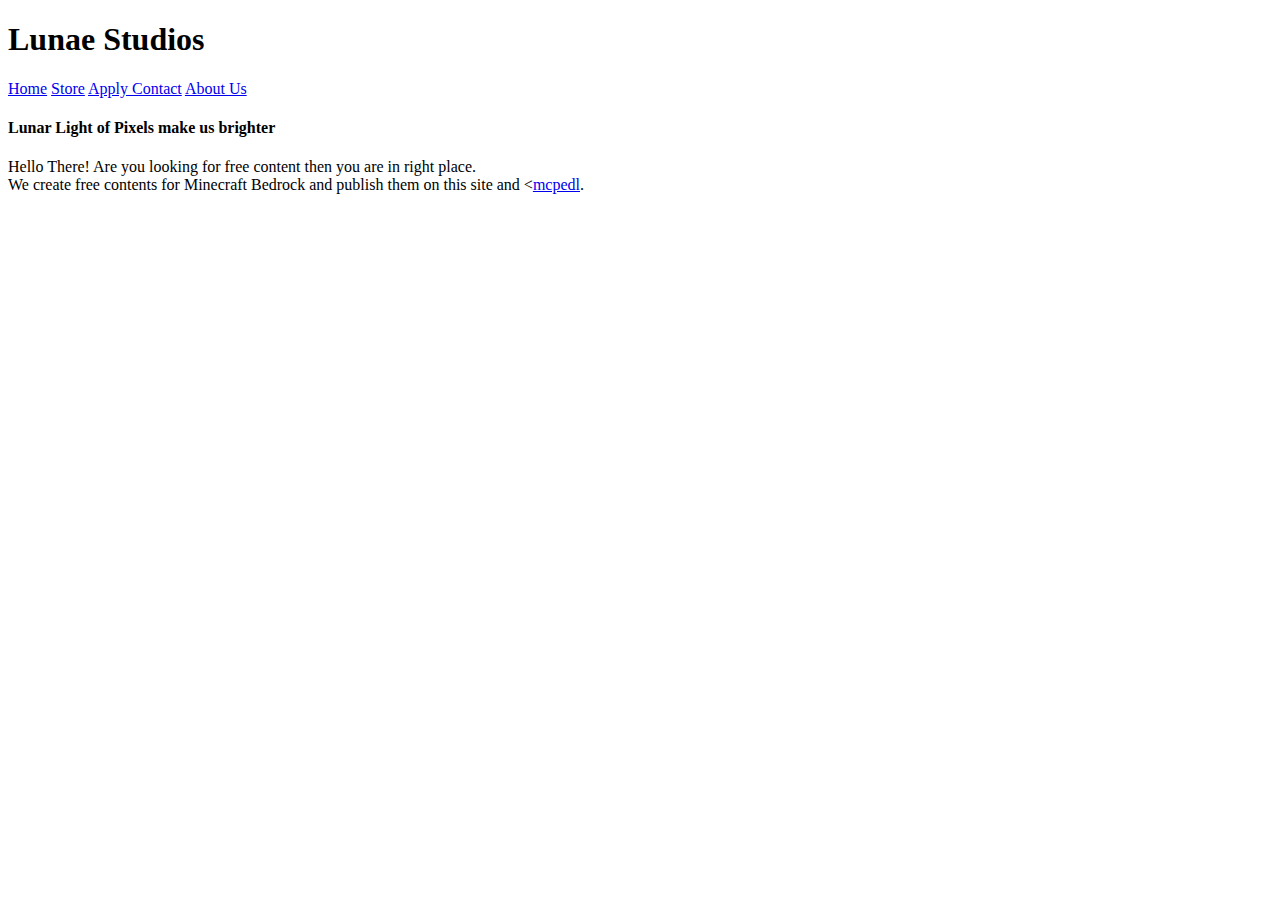
==== index.html @ a6f6e614 "Update index.html" ====
<!DOCTYPE html>
<html lang="en">
<head>
  <meta charset="UTF-8">
  <meta name="viewport" content="width=device-width, initial-scale=1.0">
  <meta http-equiv="X-UA-Compatible" content="ie=edge">
  <title>Home-Lunae Studios</title>
<link rel="icon" type="image/png" href="images/5E4F1B79-2A5D-45B0-8867-361B45532B79 (1).png">
</head>
<body>
<div class="header">
    <h1>Lunae Studios</h1><!-- Add Lunae Studios logo here and in another side it is written Lunae Studios in a cool font-->
    <!-- Make the header color blue and it should be animated when it opens-->
    </div>
    
<div class="nav-bar">
  <a href="./home">Home</a> 
  <a href="#store">Store</a> 
  <a href="./apply.html">Apply
  </a> 
  <a href="#contact">Contact</a>
  <a href="./about.html">About Us</a>
</div>
<div class="introduction">
  <div class="intro-background">
    <!-- Add image/home_background.png here-->
  </div>
  <h4>
    Lunar Light of Pixels make us brighter
  </h4>
  <p>
Hello There! Are you looking for free content then you are in right place.<br>
We create free contents for Minecraft Bedrock and publish them on this site and <<a href="https://mcpedl.com/user/warfare-studios/">mcpedl</a>.</p>
</div>
</body>
</html>
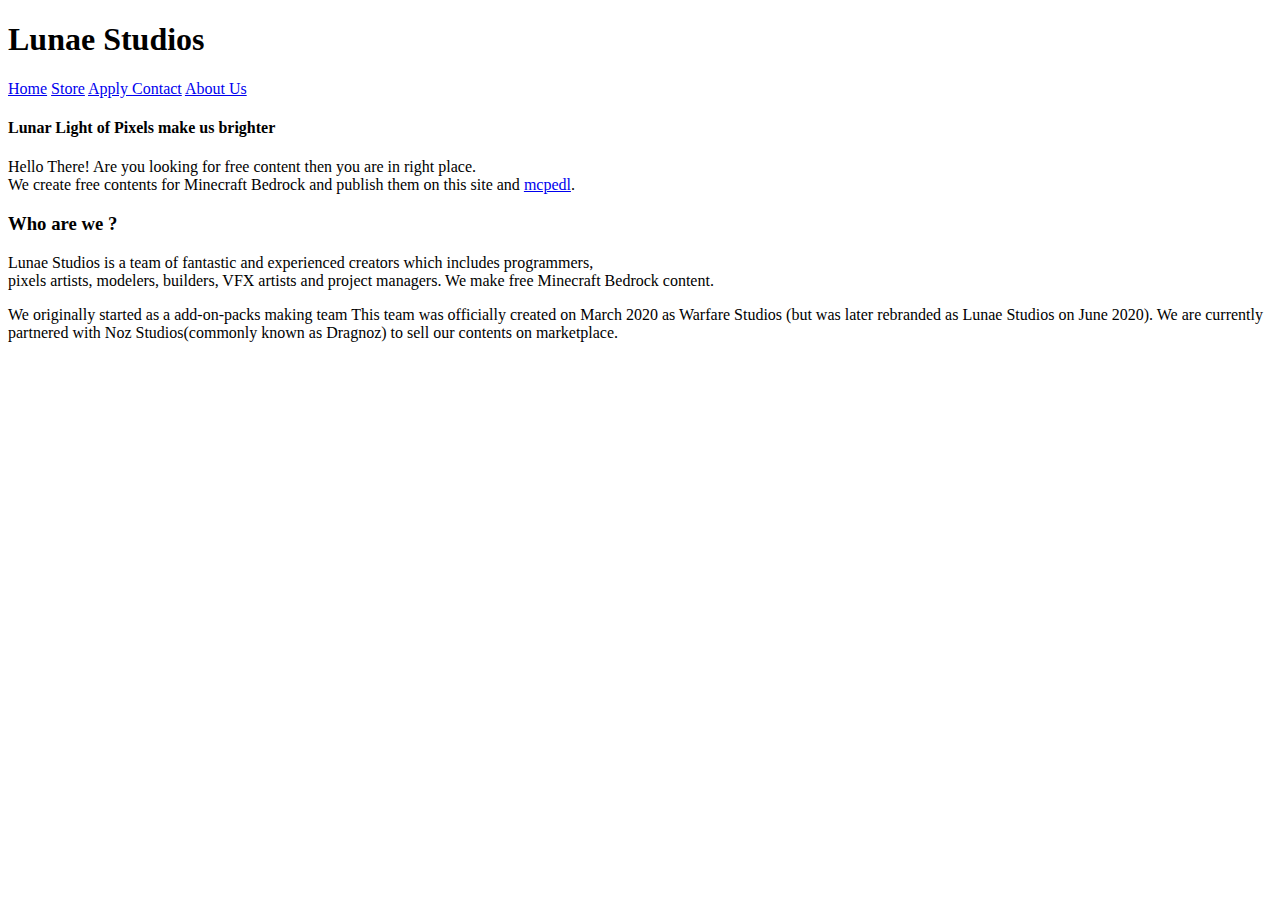
==== commit b42857b1: "add a brief introduction" ====
--- a/index.html
+++ b/index.html
@@ -23,14 +23,23 @@
 </div>
 <div class="introduction">
   <div class="intro-background">
-    <!-- Add image/home_background.png here-->
+    <!-- Add image/home_background here-->
   </div>
   <h4>
     Lunar Light of Pixels make us brighter
   </h4>
   <p>
 Hello There! Are you looking for free content then you are in right place.<br>
-We create free contents for Minecraft Bedrock and publish them on this site and <<a href="https://mcpedl.com/user/warfare-studios/">mcpedl</a>.</p>
+We create free contents for Minecraft Bedrock and publish them on this site and <a href="https://mcpedl.com/user/warfare-studios/">mcpedl</a>.</p>
 </div>
+<section class="about-us">
+  <h3>Who are we ?</h3>
+  <p>Lunae Studios is a team of fantastic and experienced creators which includes programmers,<br> pixels artists, modelers, builders, VFX artists and project managers. We make free Minecraft Bedrock content.<br></p>
+ <p>
+   We originally started as a add-on-packs making team
+   This team was officially created on March 2020 as Warfare Studios (but was later rebranded as Lunae Studios on June 2020).
+   We are currently partnered with Noz Studios(commonly known as Dragnoz) to sell our contents on marketplace.</p>
+  </p>
+</section>
 </body>
-</html>
+</html>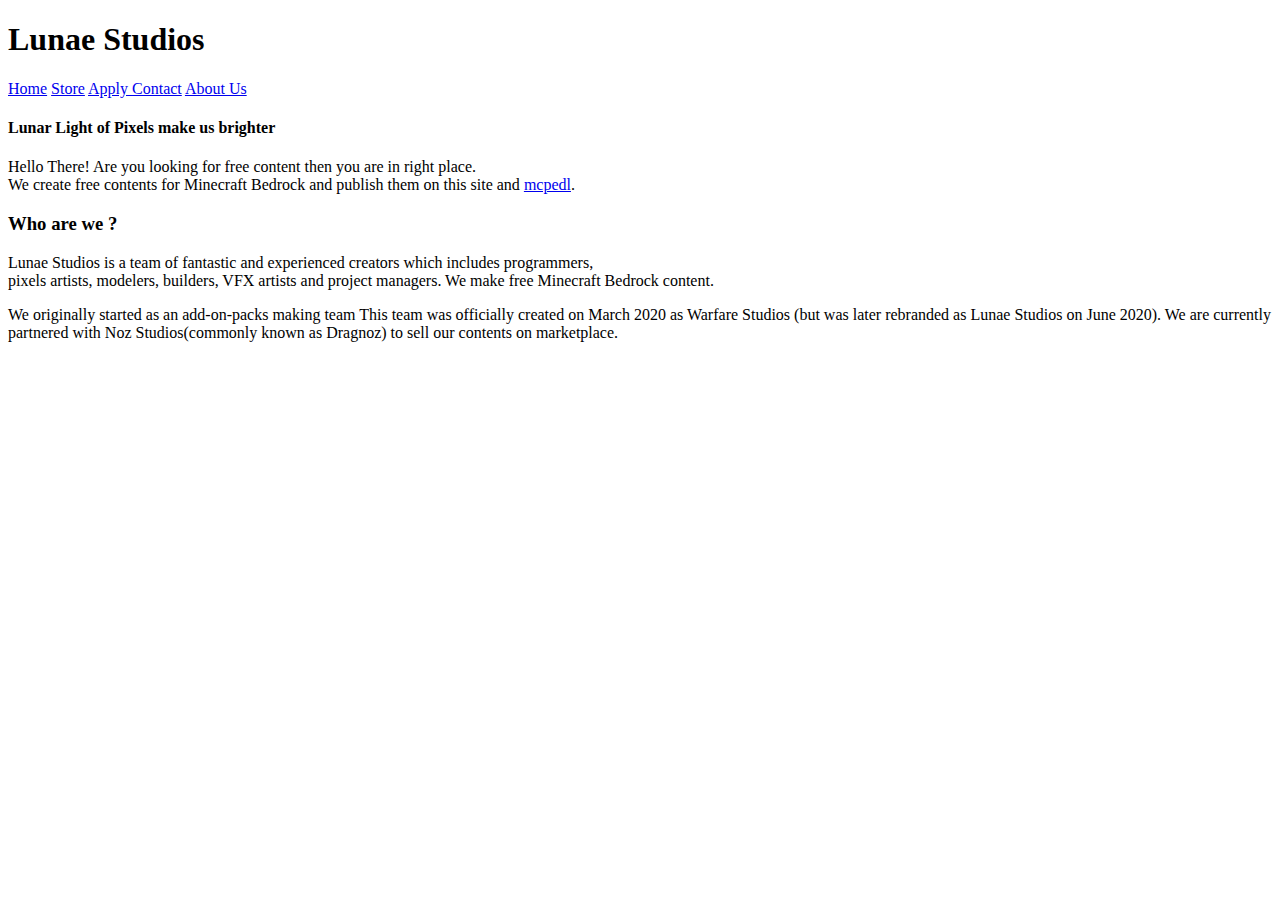
==== commit ff5121e5: "added a brief introduction" ====
--- a/index.html
+++ b/index.html
@@ -36,7 +36,7 @@
   <h3>Who are we ?</h3>
   <p>Lunae Studios is a team of fantastic and experienced creators which includes programmers,<br> pixels artists, modelers, builders, VFX artists and project managers. We make free Minecraft Bedrock content.<br></p>
  <p>
-   We originally started as a add-on-packs making team
+   We originally started as an add-on-packs making team
    This team was officially created on March 2020 as Warfare Studios (but was later rebranded as Lunae Studios on June 2020).
    We are currently partnered with Noz Studios(commonly known as Dragnoz) to sell our contents on marketplace.</p>
   </p>
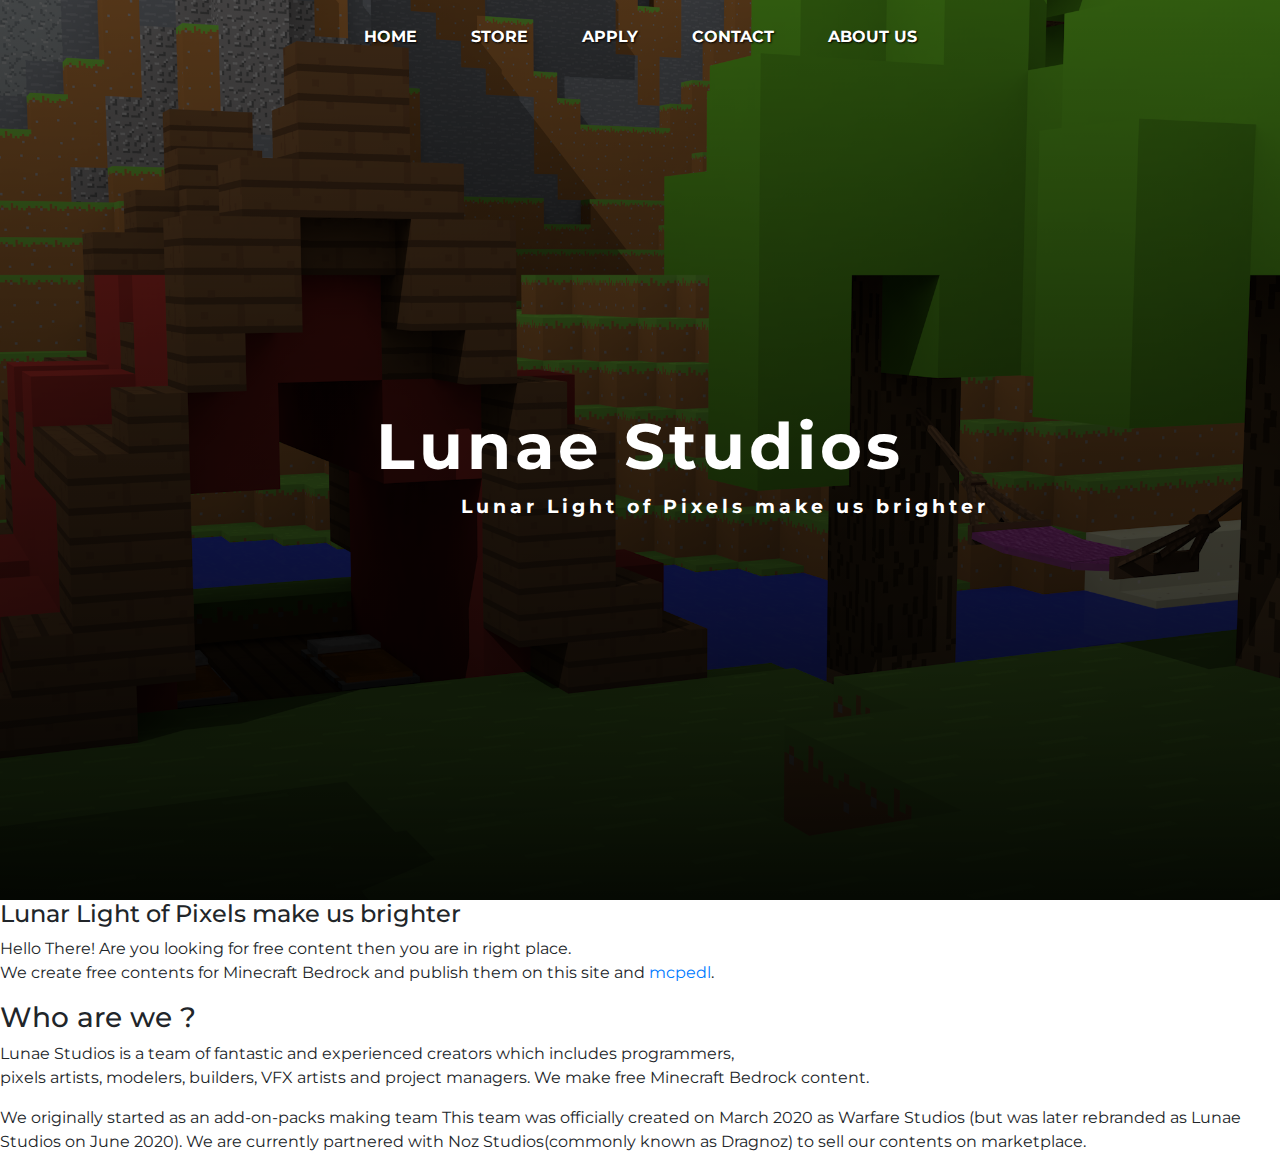
==== commit 74cd8bd3: "Header fixed, working on the loader. Ignore responsive." ====
--- a/index.html
+++ b/index.html
@@ -1,45 +1,52 @@
 <!DOCTYPE html>
 <html lang="en">
-<head>
-  <meta charset="UTF-8">
-  <meta name="viewport" content="width=device-width, initial-scale=1.0">
-  <meta http-equiv="X-UA-Compatible" content="ie=edge">
-  <title>Home-Lunae Studios</title>
-<link rel="icon" type="image/png" href="images/5E4F1B79-2A5D-45B0-8867-361B45532B79 (1).png">
-</head>
-<body>
-<div class="header">
-    <h1>Lunae Studios</h1><!-- Add Lunae Studios logo here and in another side it is written Lunae Studios in a cool font-->
-    <!-- Make the header color blue and it should be animated when it opens-->
+  <head>
+    <title>Lunae Studios | Home</title>
+
+    <meta charset="UTF-8">
+    <meta name="viewport" content="width=device-width, initial-scale=1.0">
+    <meta http-equiv="X-UA-Compatible" content="ie=edge">
+
+    <link href="https://fonts.googleapis.com/css2?family=Montserrat:wght@300;700&display=swap" rel="stylesheet">
+    <link rel="stylesheet" href="https://stackpath.bootstrapcdn.com/bootstrap/4.5.2/css/bootstrap.min.css">
+    <link rel="stylesheet" href="assets/css/style.css">
+
+    <link rel="icon" type="image/png" href="assets/images/icon.png">
+  </head>
+  <body>
+    <header>
+      <navbar>
+        <a href="#">Home</a>
+        <a href="#">Store</a>
+        <a href="#">Apply</a>
+        <a href="#">Contact</a>
+        <a href="#">About us</a>
+      </navbar>
+      <h1 id="title">Lunae Studios</h1>
+    </header>
+
+    <!-- TO-DO: FIX EVERYTHING HERE -->
+    <div class="introduction">
+      
+      <h4>
+        Lunar Light of Pixels make us brighter
+      </h4>
+      <p>
+    Hello There! Are you looking for free content then you are in right place.<br>
+    We create free contents for Minecraft Bedrock and publish them on this site and <a href="https://mcpedl.com/user/warfare-studios/">mcpedl</a>.</p>
     </div>
+    <section class="about-us">
+      <h3>Who are we ?</h3>
+      <p>Lunae Studios is a team of fantastic and experienced creators which includes programmers,<br> pixels artists, modelers, builders, VFX artists and project managers. We make free Minecraft Bedrock content.<br></p>
+    <p>
+      We originally started as an add-on-packs making team
+      This team was officially created on March 2020 as Warfare Studios (but was later rebranded as Lunae Studios on June 2020).
+      We are currently partnered with Noz Studios(commonly known as Dragnoz) to sell our contents on marketplace.</p>
+      </p>
+    </section>
     
-<div class="nav-bar">
-  <a href="./home">Home</a> 
-  <a href="#store">Store</a> 
-  <a href="./apply.html">Apply
-  </a> 
-  <a href="#contact">Contact</a>
-  <a href="./about.html">About Us</a>
-</div>
-<div class="introduction">
-  <div class="intro-background">
-    <!-- Add image/home_background here-->
-  </div>
-  <h4>
-    Lunar Light of Pixels make us brighter
-  </h4>
-  <p>
-Hello There! Are you looking for free content then you are in right place.<br>
-We create free contents for Minecraft Bedrock and publish them on this site and <a href="https://mcpedl.com/user/warfare-studios/">mcpedl</a>.</p>
-</div>
-<section class="about-us">
-  <h3>Who are we ?</h3>
-  <p>Lunae Studios is a team of fantastic and experienced creators which includes programmers,<br> pixels artists, modelers, builders, VFX artists and project managers. We make free Minecraft Bedrock content.<br></p>
- <p>
-   We originally started as an add-on-packs making team
-   This team was officially created on March 2020 as Warfare Studios (but was later rebranded as Lunae Studios on June 2020).
-   We are currently partnered with Noz Studios(commonly known as Dragnoz) to sell our contents on marketplace.</p>
-  </p>
-</section>
-</body>
+
+    <script src="https://code.jquery.com/jquery-3.5.1.js"></script>
+    <script src="https://stackpath.bootstrapcdn.com/bootstrap/4.5.2/js/bootstrap.min.js"></script>
+  </body>
 </html>--- a/assets/css/style.css
+++ b/assets/css/style.css
@@ -0,0 +1,52 @@
+body {
+    font-family: 'Montserrat', sans-serif;
+}
+
+header {
+    width: 100%;
+    height: 100vh;
+    background: linear-gradient(rgba(0, 0, 0, 0.45), rgba(0, 0, 0, 0.95)), url("../images/bg.png");
+    
+    background-position: center;
+    background-size: cover;
+
+    display: flex;
+    align-items: center;
+    justify-content: center;
+
+}
+
+header #title {
+    color: #fff;
+    font-weight: bold;
+    letter-spacing: 4px;
+    font-size: 4em;
+}
+
+header #title:after {
+    content: "Lunar Light of Pixels make us brighter";
+    font-size: 0.3em;
+    position: absolute;
+    top: 55%;
+    left: 36%;
+}
+
+header navbar {
+    padding: 25px;
+    position: absolute;
+    top: 0;
+}
+
+header navbar a {
+    text-shadow: 1px 1px 2px rgba(0, 0, 0, 1);
+    font-weight: bold;
+    text-transform: uppercase;
+    line-height: 0.5px;
+    padding: 8px 25px;
+    color: #fff;
+}
+
+header navbar a:hover, header navbar a:focus {
+    color: #fff;
+    text-decoration: none;
+}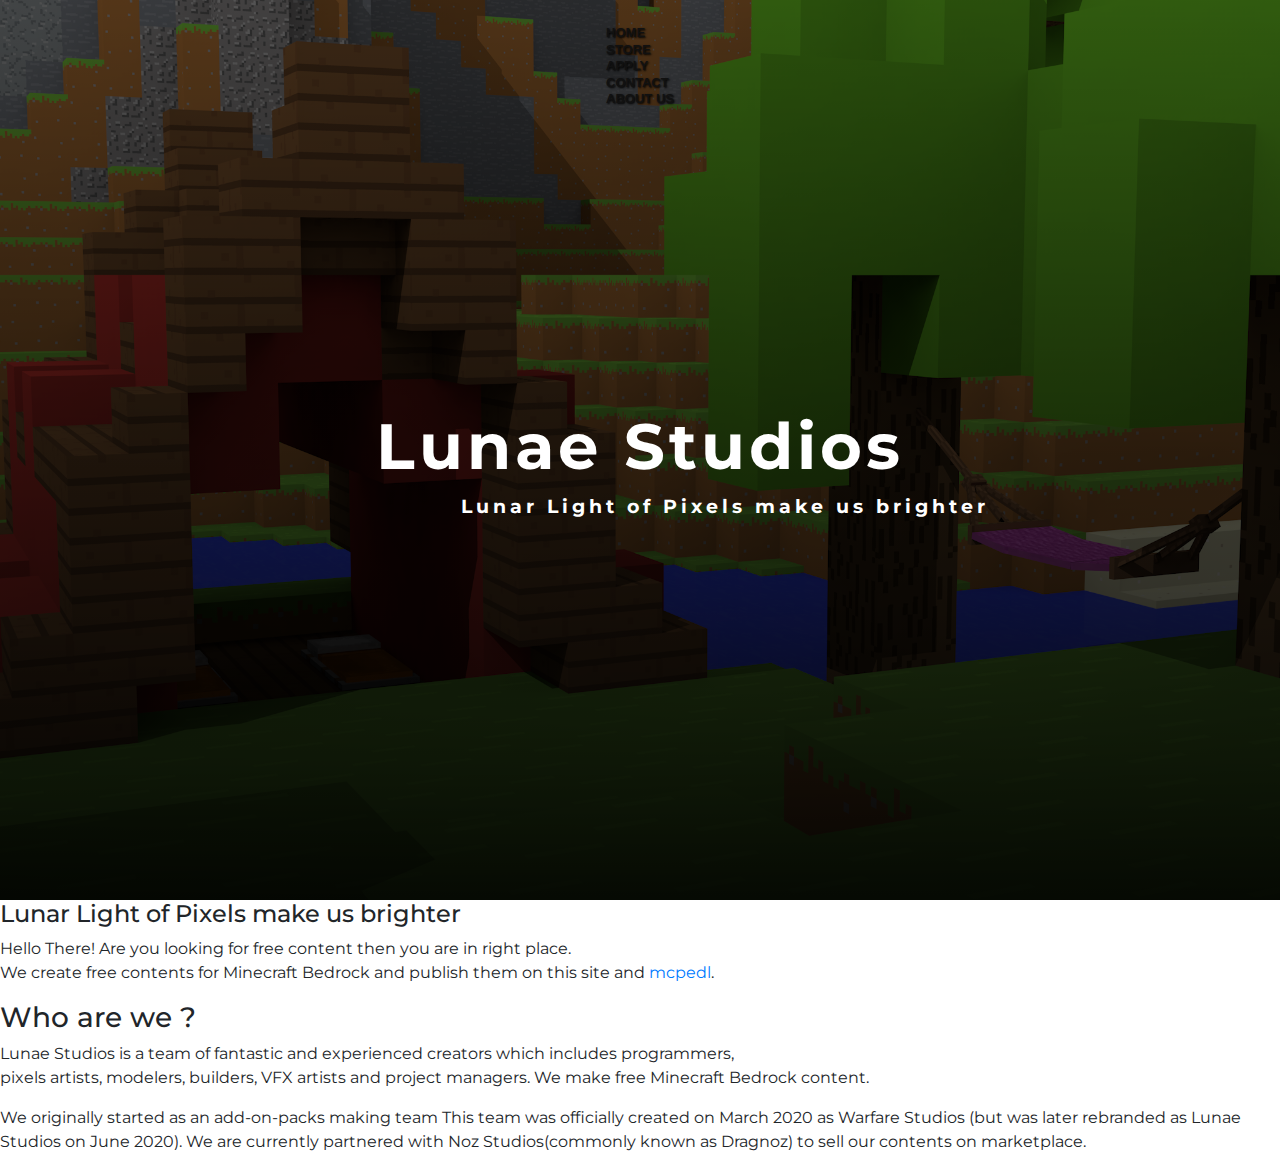
==== commit ee065680: "update index.html" ====
--- a/index.html
+++ b/index.html
@@ -14,8 +14,10 @@
     <link rel="icon" type="image/png" href="assets/images/icon.png">
   </head>
   <body>
+  <!-- <div id="preloader" class="preloader-main" style="display: none;">
+       </div> -->
     <header>
-      <navbar>
+      <navbar class="nav-menu d-none d-lg-block">
         <a href="#">Home</a>
         <a href="#">Store</a>
         <a href="#">Apply</a>
@@ -45,8 +47,8 @@
       </p>
     </section>
     
-
+<script src="assets/js/main.js" type="text/javascript" charset="utf-8"></script>
     <script src="https://code.jquery.com/jquery-3.5.1.js"></script>
     <script src="https://stackpath.bootstrapcdn.com/bootstrap/4.5.2/js/bootstrap.min.js"></script>
   </body>
-</html>+</html>
--- a/assets/css/style.css
+++ b/assets/css/style.css
@@ -49,4 +49,260 @@
 header navbar a:hover, header navbar a:focus {
     color: #fff;
     text-decoration: none;
-}+}
+#header {
+  background: #fff;
+  transition: all 0.5s;
+  z-index: 997;
+  padding: 15px 0;
+  box-shadow: 0px 2px 15px rgba(0, 0, 0, 0.1);
+}
+
+#header .logo {
+  font-size: 28px;
+  margin: 0;
+  padding: 0;
+  line-height: 1;
+  font-weight: 700;
+  letter-spacing: 0.5px;
+  text-transform: uppercase;
+}
+
+#header .logo a {
+  color: #111;
+}
+
+#header .logo a span {
+  color: #1bbd36;
+}
+
+#header .logo img {
+  max-height: 40px;
+}
+
+/*--------------------------------------------------------------
+# Navigation Menu
+--------------------------------------------------------------*/
+/* Desktop Navigation */
+.nav-menu ul {
+  margin: 0;
+  padding: 0;
+  list-style: none;
+}
+
+.nav-menu > ul {
+  display: flex;
+}
+
+.nav-menu > ul > li {
+  position: relative;
+  white-space: nowrap;
+  padding: 10px 0 10px 28px;
+}
+
+.nav-menu a {
+  display: block;
+  position: relative;
+  color: #111;
+  transition: 0.3s;
+  font-size: 13px;
+  text-transform: uppercase;
+  font-weight: 600;
+  font-family: "Roboto", sans-serif;
+}
+
+.nav-menu a:hover, .nav-menu .active > a, .nav-menu li:hover > a {
+  color: #1bbd36;
+}
+
+.nav-menu .drop-down ul {
+  display: block;
+  position: absolute;
+  left: 15px;
+  top: calc(100% + 30px);
+  z-index: 99;
+  opacity: 0;
+  visibility: hidden;
+  padding: 10px 0;
+  background: #fff;
+  box-shadow: 0px 0px 30px rgba(127, 137, 161, 0.25);
+  transition: 0.3s;
+  border-top: 2px solid #1bbd36;
+}
+
+.nav-menu .drop-down:hover > ul {
+  opacity: 1;
+  top: 100%;
+  visibility: visible;
+}
+
+.nav-menu .drop-down li {
+  min-width: 180px;
+  position: relative;
+}
+
+.nav-menu .drop-down ul a {
+  padding: 10px 20px;
+  font-size: 14px;
+  font-weight: 500;
+  text-transform: none;
+  color: #111;
+}
+
+.nav-menu .drop-down ul a:hover, .nav-menu .drop-down ul .active > a, .nav-menu .drop-down ul li:hover > a {
+  color: #1bbd36;
+}
+
+.nav-menu .drop-down > a:after {
+  content: "\ea99";
+  font-family: IcoFont;
+  padding-left: 5px;
+}
+
+.nav-menu .drop-down .drop-down ul {
+  top: 0;
+  left: calc(100% - 30px);
+}
+
+.nav-menu .drop-down .drop-down:hover > ul {
+  opacity: 1;
+  top: 0;
+  left: 100%;
+}
+
+.nav-menu .drop-down .drop-down > a {
+  padding-right: 35px;
+}
+
+.nav-menu .drop-down .drop-down > a:after {
+  content: "\eaa0";
+  font-family: IcoFont;
+  position: absolute;
+  right: 15px;
+}
+
+@media (max-width: 1366px) {
+  .nav-menu .drop-down .drop-down ul {
+    left: -90%;
+  }
+  .nav-menu .drop-down .drop-down:hover > ul {
+    left: -100%;
+  }
+  .nav-menu .drop-down .drop-down > a:after {
+    content: "\ea9d";
+  }
+}
+
+/* Mobile Navigation */
+.mobile-nav-toggle {
+  position: fixed;
+  right: 15px;
+  top: 15px;
+  z-index: 9998;
+  border: 0;
+  background: none;
+  font-size: 24px;
+  transition: all 0.4s;
+  outline: none !important;
+  line-height: 1;
+  cursor: pointer;
+  text-align: right;
+}
+
+.mobile-nav-toggle i {
+  color: #1bbd36;
+}
+
+.mobile-nav {
+  position: fixed;
+  top: 55px;
+  right: 15px;
+  bottom: 15px;
+  left: 15px;
+  z-index: 9999;
+  overflow-y: auto;
+  background: #fff;
+  transition: ease-in-out 0.2s;
+  opacity: 0;
+  visibility: hidden;
+  border-radius: 10px;
+  padding: 10px 0;
+}
+
+.mobile-nav * {
+  margin: 0;
+  padding: 0;
+  list-style: none;
+}
+
+.mobile-nav a {
+  display: block;
+  position: relative;
+  color: #111;
+  padding: 10px 20px;
+  font-weight: 500;
+  outline: none;
+}
+
+.mobile-nav a:hover, .mobile-nav .active > a, .mobile-nav li:hover > a {
+  color: #1bbd36;
+  text-decoration: none;
+}
+
+.mobile-nav .drop-down > a:after {
+  content: "\ea99";
+  font-family: IcoFont;
+  padding-left: 10px;
+  position: absolute;
+  right: 15px;
+}
+
+.mobile-nav .active.drop-down > a:after {
+  content: "\eaa1";
+}
+
+.mobile-nav .drop-down > a {
+  padding-right: 35px;
+}
+
+.mobile-nav .drop-down ul {
+  display: none;
+  overflow: hidden;
+}
+
+.mobile-nav .drop-down li {
+  padding-left: 20px;
+}
+
+.mobile-nav-overly {
+  width: 100%;
+  height: 100%;
+  z-index: 9997;
+  top: 0;
+  left: 0;
+  position: fixed;
+  background: rgba(0, 0, 0, 0.6);
+  overflow: hidden;
+  display: none;
+  transition: ease-in-out 0.2s;
+}
+
+.mobile-nav-active {
+  overflow: hidden;
+}
+
+.mobile-nav-active .mobile-nav {
+  opacity: 1;
+  visibility: visible;
+}
+
+.mobile-nav-active .mobile-nav-toggle i {
+  color: #fff;
+}
+            .preloader-main {
+            position: fixed;
+            width: 100%;
+            height: 100vh;
+            background: black url("https://github.com/Lunae-Studios/lunaestudios.net/blob/main/assets/images/preloader.gif") no-repeat center center;    
+            z-index: 99999;
+            }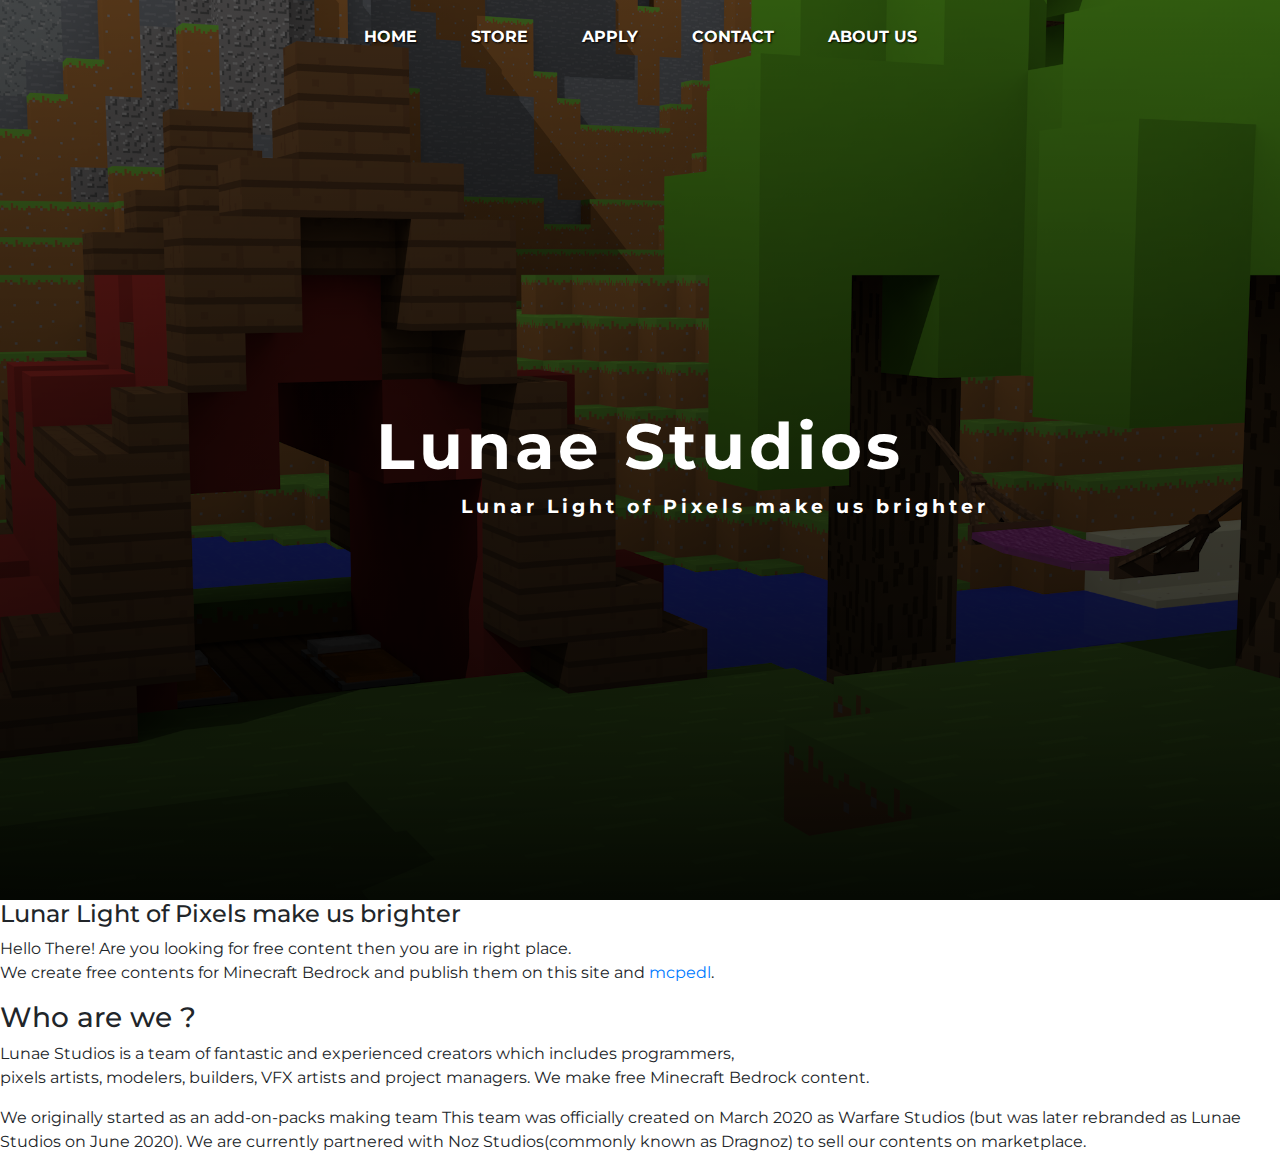
==== commit 21f7a62e: "update index.html" ====
--- a/index.html
+++ b/index.html
@@ -17,7 +17,7 @@
   <!-- <div id="preloader" class="preloader-main" style="display: none;">
        </div> -->
     <header>
-      <navbar class="nav-menu d-none d-lg-block">
+      <navbar>
         <a href="#">Home</a>
         <a href="#">Store</a>
         <a href="#">Apply</a>
